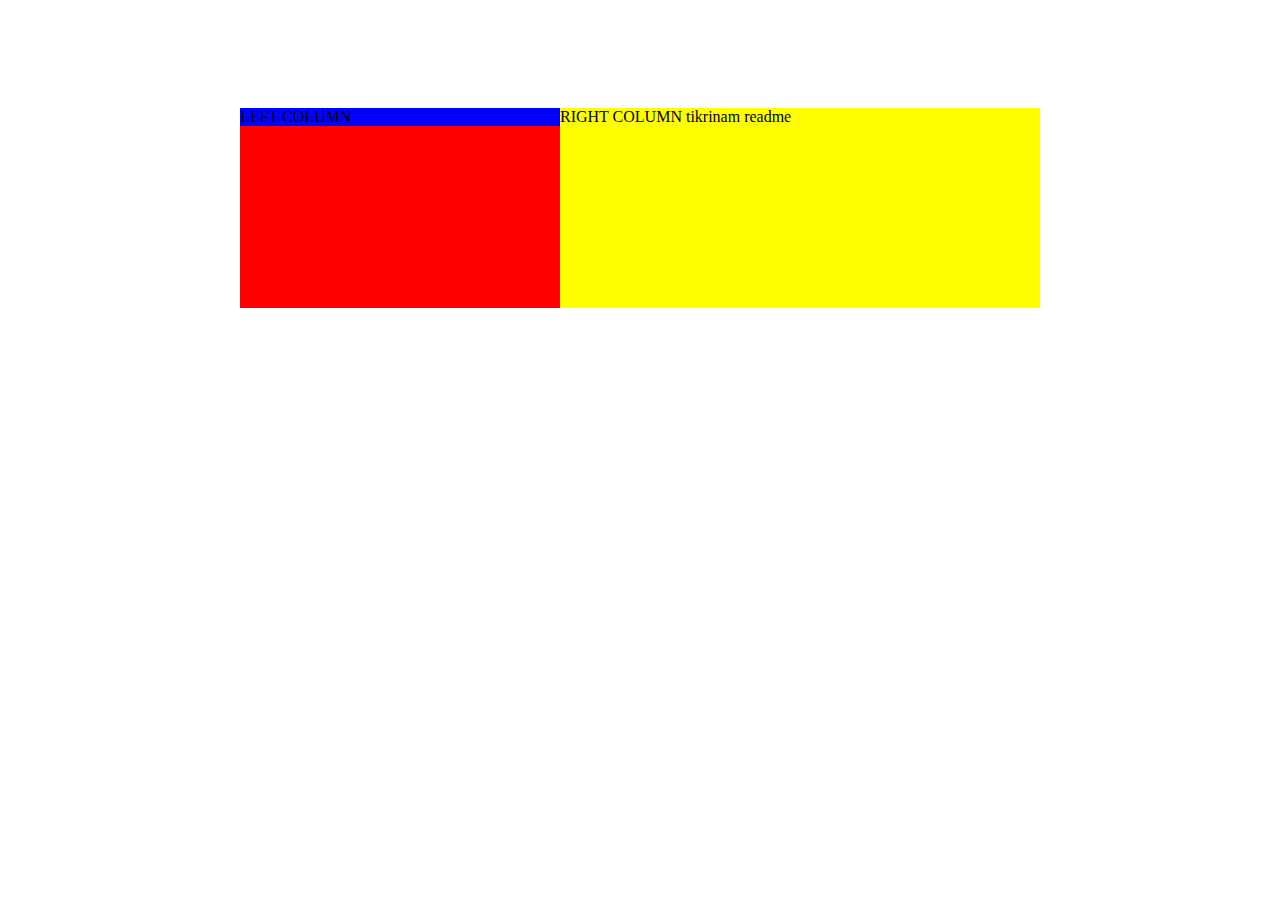
==== index.html @ d6caed0e "pirmas readme pakeitimas" ====
<!DOCTYPE html>
<html lang="en">

<head>
    <meta charset="UTF-8">
    <meta http-equiv="X-UA-Compatible" content="IE=edge">
    <meta name="viewport" content="width=device-width, initial-scale=1.0">
    <title>Sign up</title>
    <link rel="stylesheet" href="./css/main.css">
</head>

<body>
    <main class="container">
        <div class="left-column">
            LEFT COLUMN
        </div>
        <div class="right-column">
            RIGHT COLUMN
            tikrinam readme
        </div>
    </main>
        
</body>
</html>
---- css/main.css ----
.container {
    display: inline-block;
    width: 800px;
    margin-top: 100px;
    background-color:red;
    margin-left: calc((100% - 800px) / 2);    
}

.left-column {      
    width: 40%;
    float: left;
    background-color: blue;
}

.right-column {
    width: 60%;
    float: left;
    height: 200px;
    background-color: yellow;
}
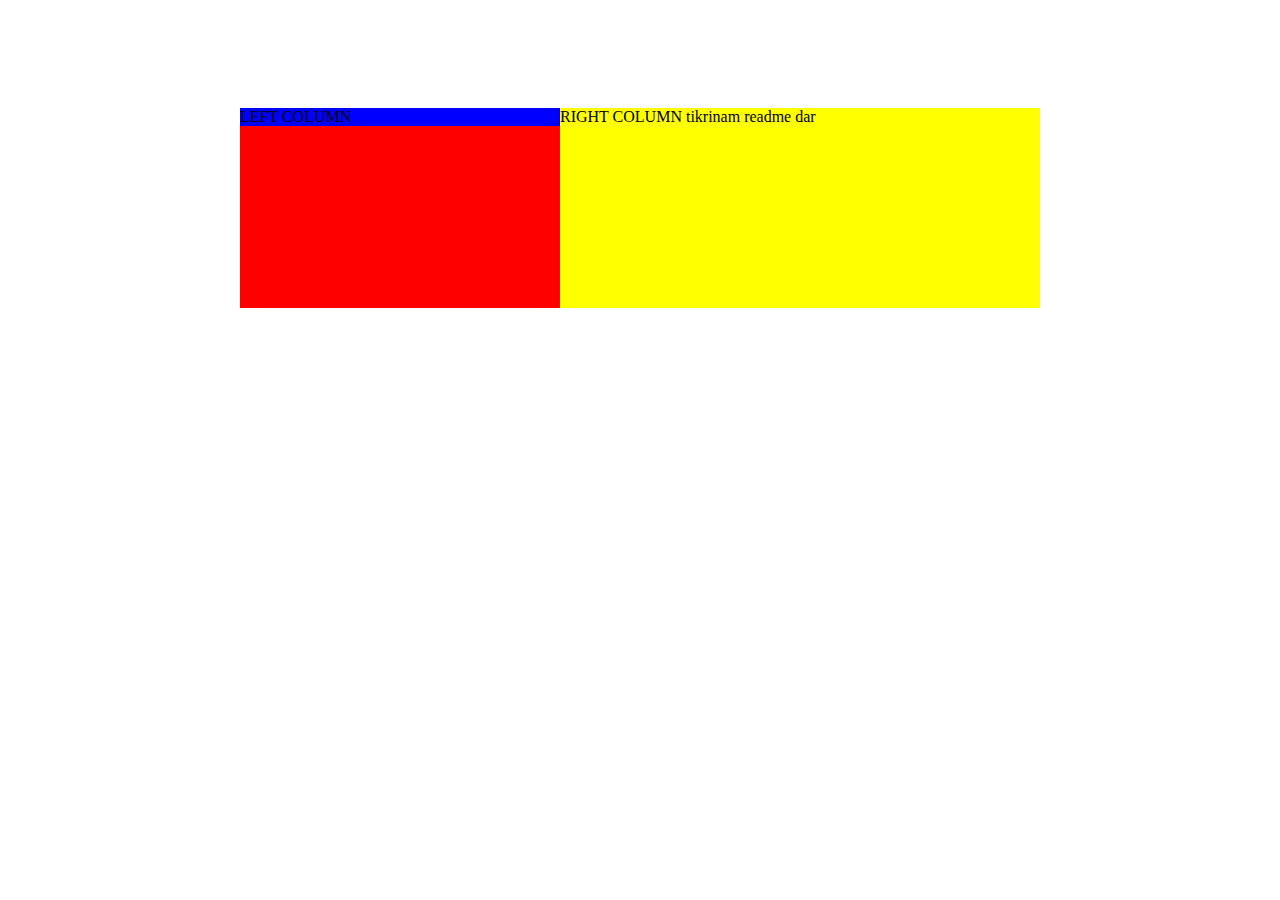
==== commit e843332d: "hi" ====
--- a/index.html
+++ b/index.html
@@ -16,7 +16,7 @@
         </div>
         <div class="right-column">
             RIGHT COLUMN
-            tikrinam readme
+            tikrinam readme dar
         </div>
     </main>
         
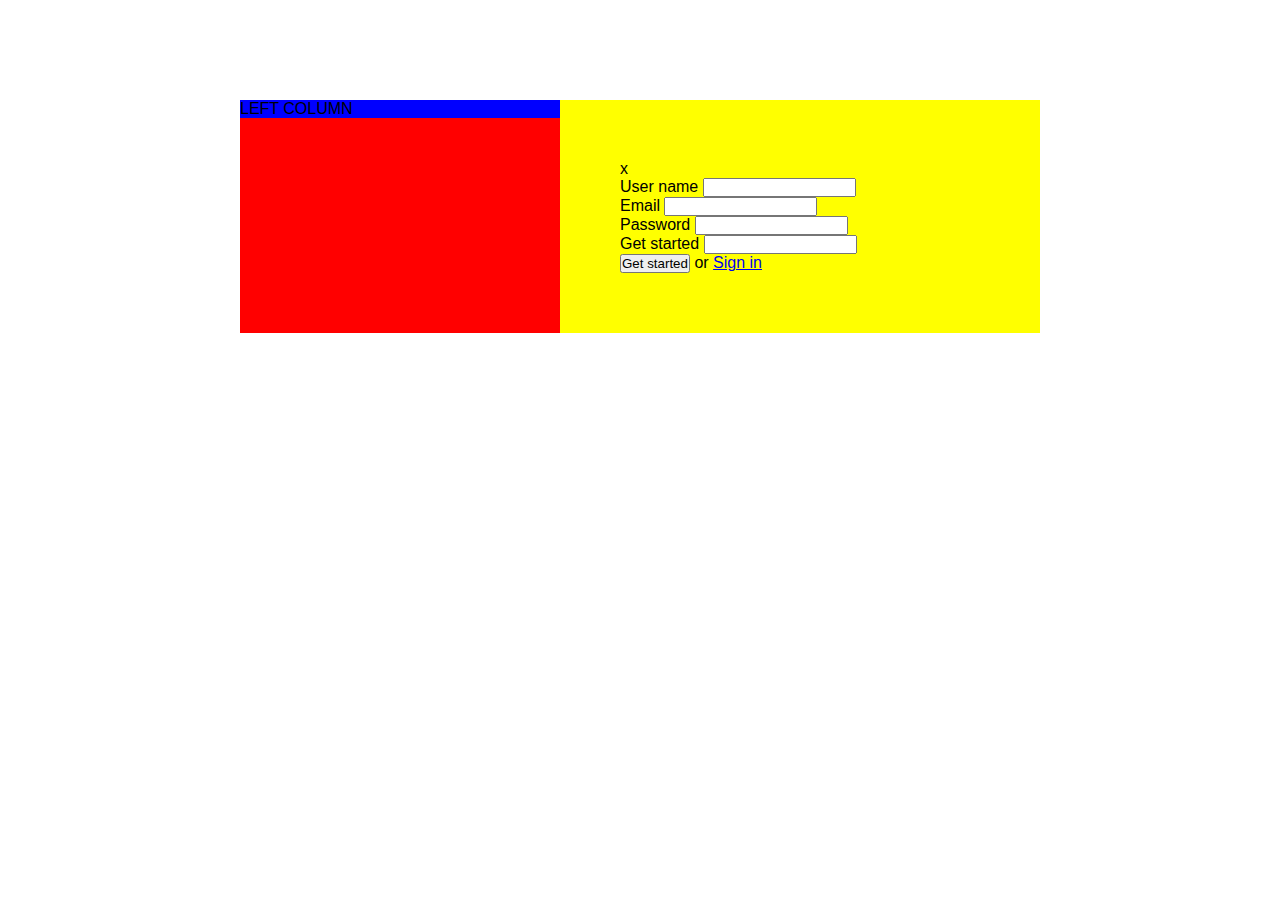
==== commit 4818b602: "Form and reset css rule" ====
--- a/index.html
+++ b/index.html
@@ -15,10 +15,32 @@
             LEFT COLUMN
         </div>
         <div class="right-column">
-            RIGHT COLUMN
-            tikrinam readme dar
+            <div class="close">x</div> 
+            <form>
+               <div class="form-row">
+                   <label for="">User name</label>
+                   <input type="text">
+                </div>
+               <div class="form-row">
+                   <label for="">Email</label>
+                   <input type="text">
+                </div>
+               <div class="form-row">
+                   <label for="">Password</label>
+                   <input type="text">
+                </div>
+               <div class="form-row">
+                   <label for="">Get started</label>
+                   <input type="text">
+                </div>
+                <div class="form-row">
+                   <button type="submit">Get started</button>
+                   <span>or</span>
+                   <a href="#">Sign in</a>
+                </div>
+            </form>      
+                  
         </div>
     </main>
         
 </body>
-</html> --- a/css/main.css
+++ b/css/main.css
@@ -1,3 +1,12 @@
+body,
+body * {
+    margin: 0;
+    padding: 0;
+    vertical-align: top;
+    box-sizing: border-box;
+    font-family: 'Gill Sans', 'Gill Sans MT', Calibri, 'Trebuchet MS', sans-serif;
+}
+
 .container {
     display: inline-block;
     width: 800px;
@@ -15,6 +24,9 @@
 .right-column {
     width: 60%;
     float: left;
-    height: 200px;
+    padding: 60px; 
     background-color: yellow;
+}
+
+.close {
 }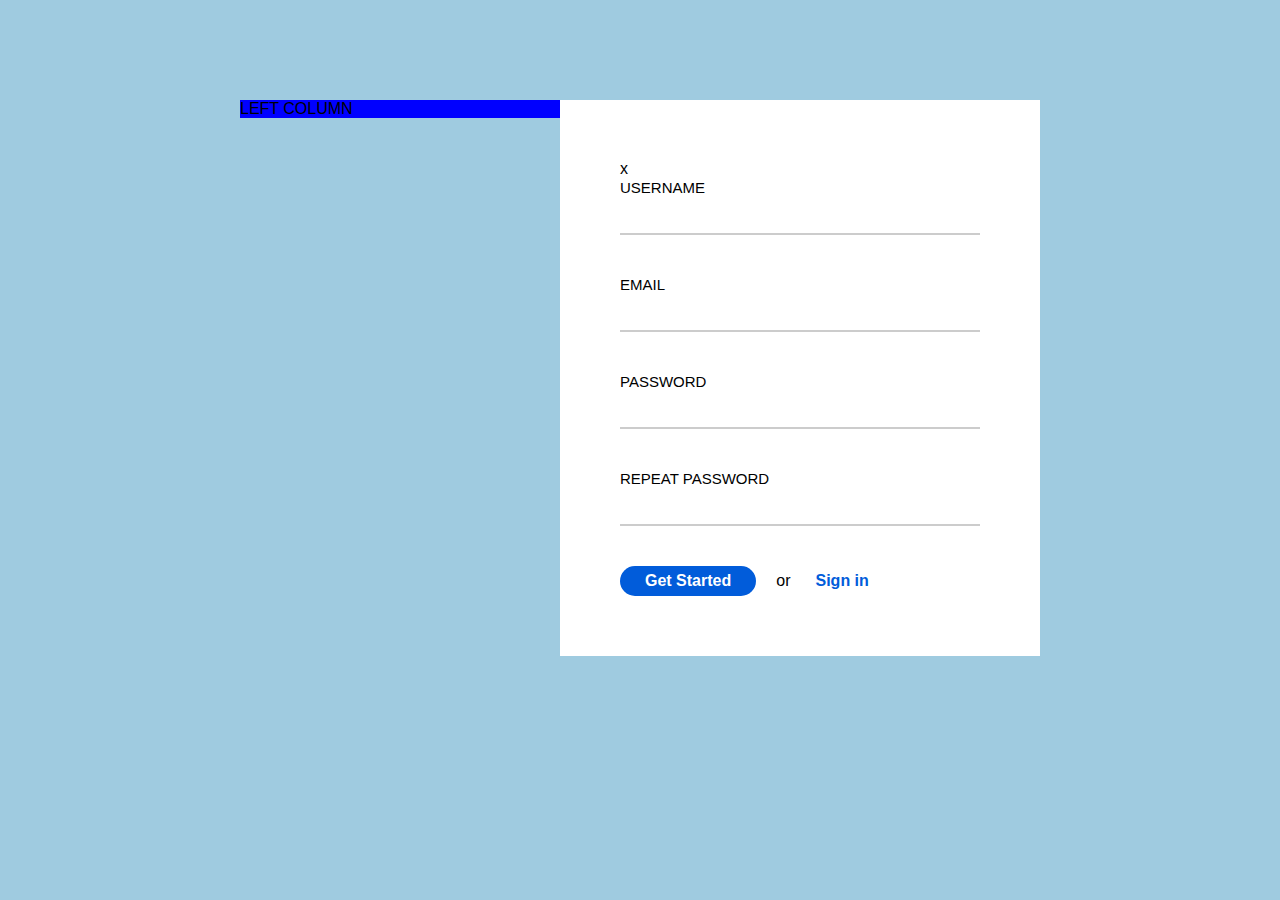
==== commit 37df7eeb: "Add form and css" ====
--- a/index.html
+++ b/index.html
@@ -15,23 +15,23 @@
             LEFT COLUMN
         </div>
         <div class="right-column">
-            <div class="close">x</div> 
+            <div class="close">x</div>            
             <form>
                <div class="form-row">
-                   <label for="">User name</label>
+                   <label for="username">Username</label>
                    <input type="text">
                 </div>
                <div class="form-row">
                    <label for="">Email</label>
-                   <input type="text">
+                   <input type="Email">
                 </div>
                <div class="form-row">
                    <label for="">Password</label>
-                   <input type="text">
+                   <input type="password">
                 </div>
                <div class="form-row">
-                   <label for="">Get started</label>
-                   <input type="text">
+                   <label for="">Repeat password</label>
+                   <input type="password">
                 </div>
                 <div class="form-row">
                    <button type="submit">Get started</button>
--- a/css/main.css
+++ b/css/main.css
@@ -5,13 +5,14 @@
     vertical-align: top;
     box-sizing: border-box;
     font-family: 'Gill Sans', 'Gill Sans MT', Calibri, 'Trebuchet MS', sans-serif;
+}body {
+    background-color:  #9fcbe0;
 }
 
 .container {
     display: inline-block;
     width: 800px;
-    margin-top: 100px;
-    background-color:red;
+    margin-top: 100px;    
     margin-left: calc((100% - 800px) / 2);    
 }
 
@@ -25,8 +26,73 @@
     width: 60%;
     float: left;
     padding: 60px; 
-    background-color: yellow;
+    background-color:#fff;
 }
 
 .close {
-}+}
+
+form {
+    display: inline-block;
+    width: 100%;
+}
+form > .form-row { 
+    display: inline-block; 
+    width: 100%;
+    margin-bottom: 40px;
+}
+form > .form-row:last-of-type {
+    margin-bottom: 0;
+}
+form > .form-row > label { 
+    display: inline-block; 
+    width: 100%; 
+    margin-bottom: 5px;
+    font-size: 15px; 
+    line-height: 20px; 
+    text-transform: uppercase;
+}
+form > .form-row > input { 
+    display: inline-block; 
+    width: 100%; 
+    font-size: 20px;
+    line-height: 30px;
+    border: none;
+    border-bottom: 2px solid #ccc;
+}
+form > .form-row > button {
+    float: left;
+    padding: 5px;
+    padding-left: 25px;
+    padding-right: 25px;
+    font-size: 16px;      
+    font-weight: bold;
+    line-height: 20px;
+    border: none;
+    border-radius: 15px;
+    background-color: #015cda;
+    color:  #fff; 
+    text-transform: capitalize;
+    cursor: pointer;
+}
+form > .form-row > span {
+    float: left; 
+    padding: 5px;
+    margin-left: 15px;
+    margin-right: 15px;
+    font-size: 16px;
+    line-height: 20px; 
+}    
+form > .form-row > a {    
+    float: left; 
+    padding: 5px;
+    font-size: 16px;
+    line-height: 20px;
+    color: #015cda; 
+    text-decoration: none;
+    font-weight: bold;
+
+}
+
+   
+
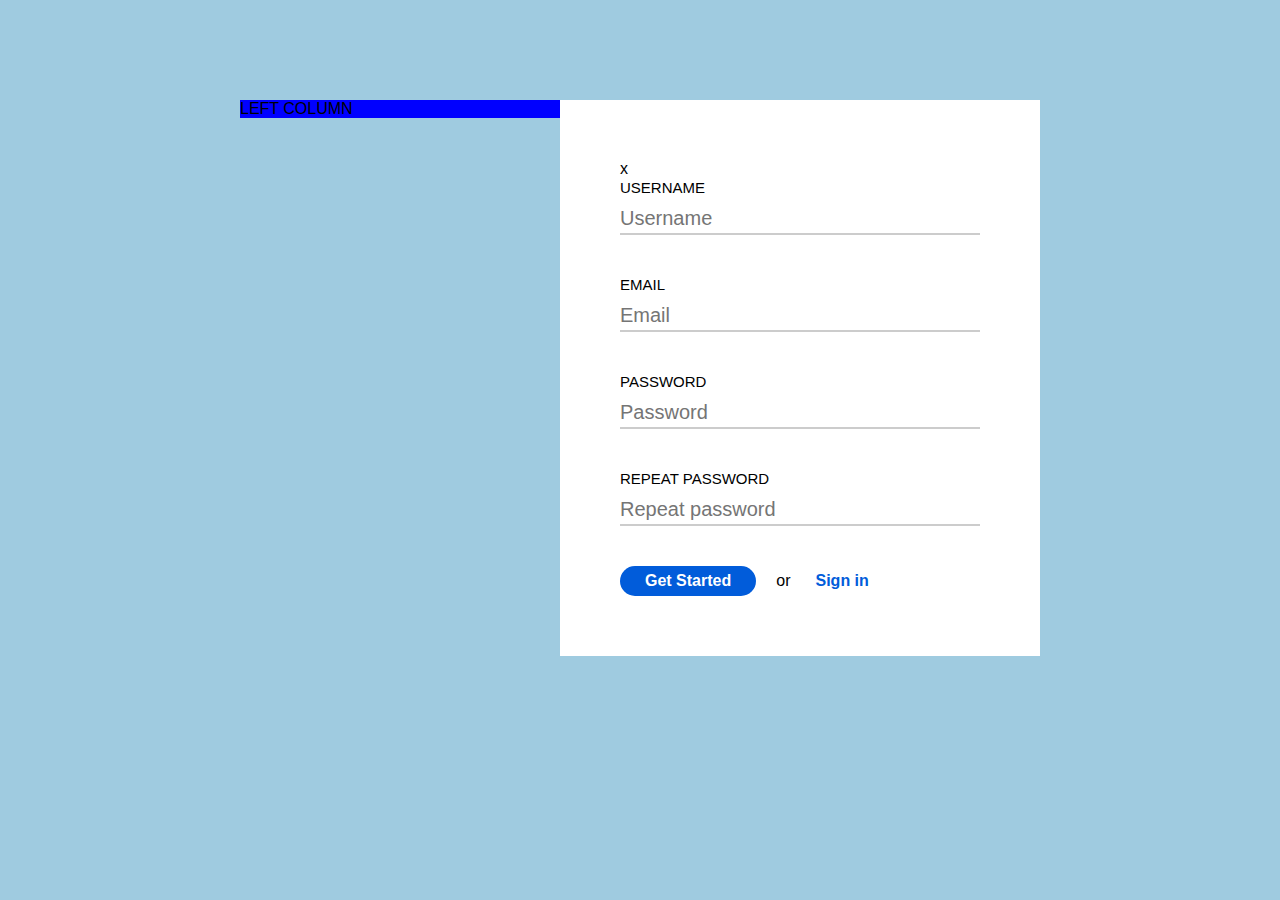
==== commit 30874543: "Form structure #3" ====
--- a/index.html
+++ b/index.html
@@ -19,19 +19,19 @@
             <form>
                <div class="form-row">
                    <label for="username">Username</label>
-                   <input type="text">
+                   <input id="username" type="text"placeholder="Username" required>
                 </div>
                <div class="form-row">
-                   <label for="">Email</label>
-                   <input type="Email">
+                   <label for="email">Email</label>
+                   <input id="email" type="email"placeholder="Email" required>
                 </div>
                <div class="form-row">
-                   <label for="">Password</label>
-                   <input type="password">
+                   <label for="pass">Password</label>
+                   <input id="pass" type="password" placeholder="Password" required>
                 </div>
                <div class="form-row">
-                   <label for="">Repeat password</label>
-                   <input type="password">
+                   <label for="re-pass">Repeat password</label>
+                   <input id="re-pass" type="password"placeholder="Repeat password" required>
                 </div>
                 <div class="form-row">
                    <button type="submit">Get started</button>
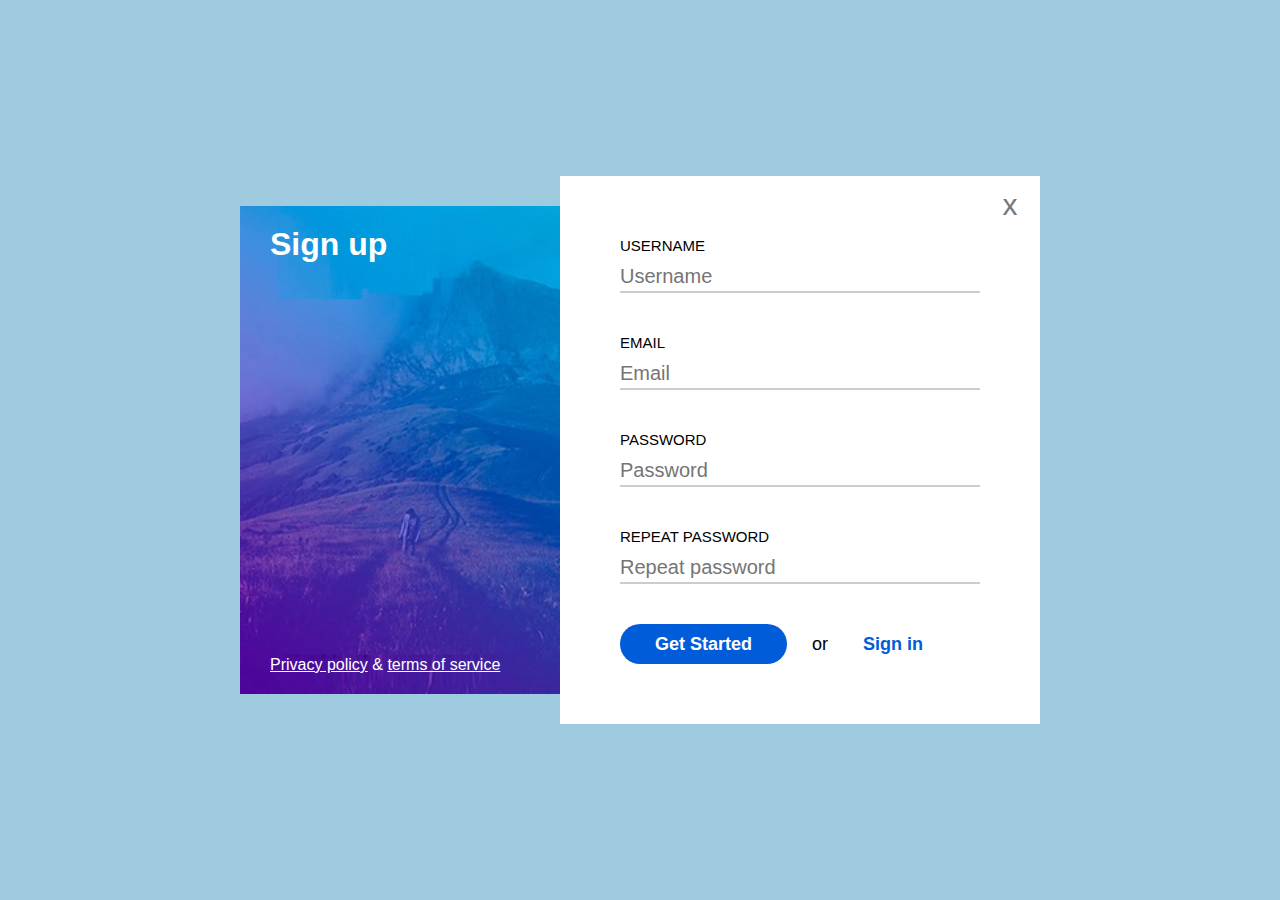
==== commit 34f8e085: "Center all content #5" ====
--- a/index.html
+++ b/index.html
@@ -12,7 +12,12 @@
 <body>
     <main class="container">
         <div class="left-column">
-            LEFT COLUMN
+            <h1 class="main-title">Sign up</h1>
+            <div class="links">
+                <a href="#">Privacy policy</a>
+                <span>&</span>
+                <a href="#">terms of service</a> 
+            </div>               
         </div>
         <div class="right-column">
             <div class="close">x</div>            
--- a/css/main.css
+++ b/css/main.css
@@ -5,31 +5,79 @@
     vertical-align: top;
     box-sizing: border-box;
     font-family: 'Gill Sans', 'Gill Sans MT', Calibri, 'Trebuchet MS', sans-serif;
-}body {
-    background-color:  #9fcbe0;
+}
+
+body {
+    background-color: #9fcbe0;
+    position: relative;
+    height: 100vh;
 }
 
 .container {
     display: inline-block;
     width: 800px;
-    margin-top: 100px;    
-    margin-left: calc((100% - 800px) / 2);    
+    position: absolute;
+    top: 50%;
+    left: 50%;
+    transform: translate(-50%, -50%);
 }
 
-.left-column {      
-    width: 40%;
-    float: left;
+.left-column { 
+    display: inline-block;     
+    width: 40%;    
     background-color: blue;
+    background-image: url(../img/hill.jpg);
+    background-repeat: no-repeat;
+    background-position: center;
+    background-size: cover;
+    position: absolute;
+    top: 30px;
+    bottom: 30px;
+    left: 0;
+    color: #fff;    
+}
+.left-column > .main-title {
+    position: absolute;
+    top: 20px;
+    left: 30px;
+    right: 30px;
+}
+.left-column > .links {
+    position: absolute;
+    bottom: 20px;
+    left: 30px;
+    right: 30px;
+}
+.left-column > .links > a {  
+    color: #fff;  
+}
+.left-column > .links > span {    
 }
 
 .right-column {
     width: 60%;
-    float: left;
+    float: right;
     padding: 60px; 
     background-color:#fff;
+    position: relative;
 }
 
 .close {
+    display: inline-block;
+    width: 60px;
+    height: 60px;    
+    font-size: 30px;
+    text-align: center;
+    line-height: 57px;
+    position: absolute;
+    top: 0;
+    right: 0;
+    color: #777;
+}
+.close:hover {
+    color:#333;
+    background-color: #ccc;
+    cursor: pointer;
 }
 
 form {
@@ -62,14 +110,14 @@
 }
 form > .form-row > button {
     float: left;
-    padding: 5px;
-    padding-left: 25px;
-    padding-right: 25px;
-    font-size: 16px;      
+    padding: 10px;
+    padding-left: 35px;
+    padding-right: 35px;
+    font-size: 18px;      
     font-weight: bold;
     line-height: 20px;
     border: none;
-    border-radius: 15px;
+    border-radius: 20px;
     background-color: #015cda;
     color:  #fff; 
     text-transform: capitalize;
@@ -77,21 +125,20 @@
 }
 form > .form-row > span {
     float: left; 
-    padding: 5px;
+    padding: 10px;
     margin-left: 15px;
     margin-right: 15px;
-    font-size: 16px;
+    font-size: 18px;
     line-height: 20px; 
 }    
 form > .form-row > a {    
     float: left; 
-    padding: 5px;
-    font-size: 16px;
+    padding: 10px;
+    font-size: 18px;
     line-height: 20px;
     color: #015cda; 
     text-decoration: none;
     font-weight: bold;
-
 }
 
    
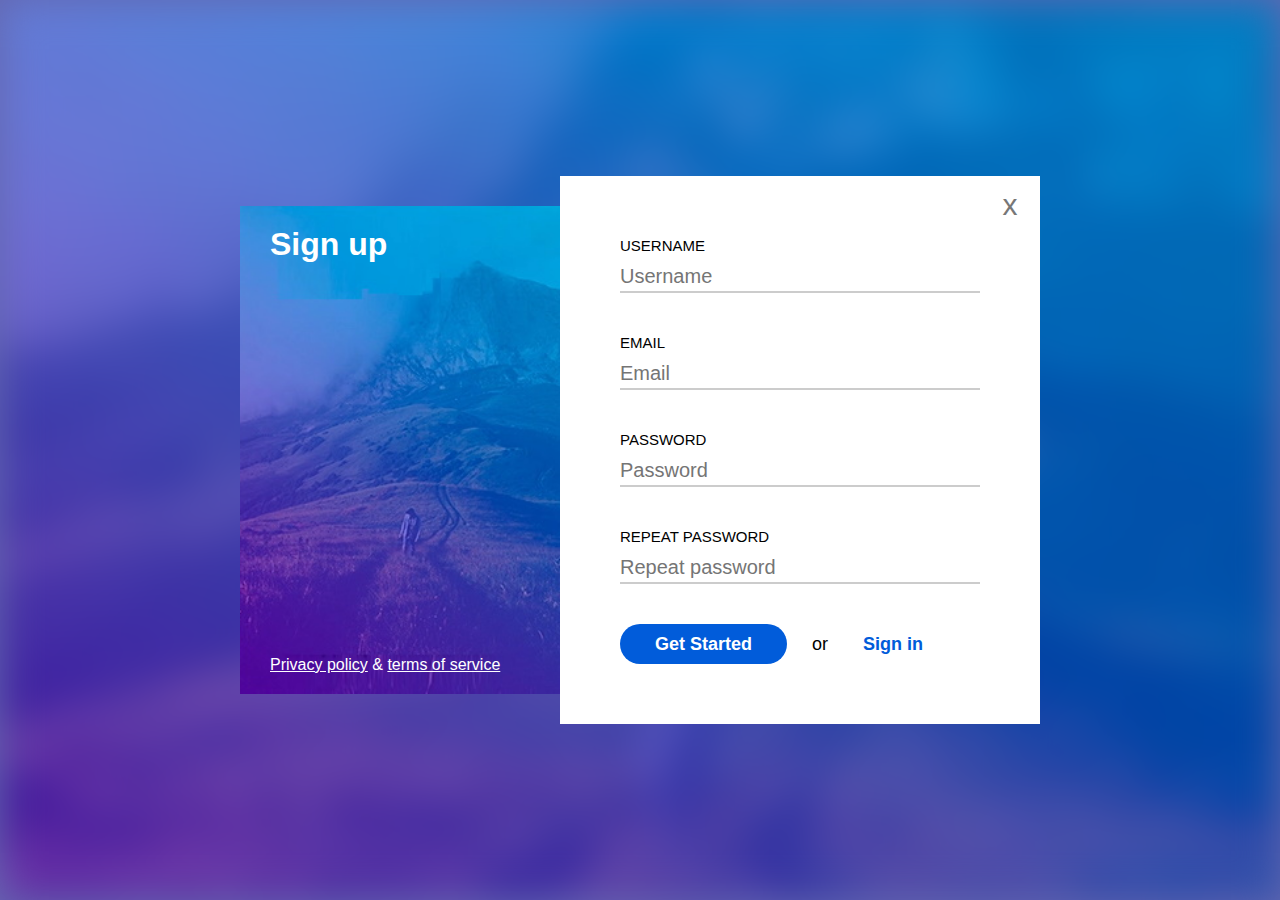
==== commit b7dd1c8c: "Page background #6" ====
--- a/index.html
+++ b/index.html
@@ -10,6 +10,7 @@
 </head>
 
 <body>
+    <div class="backgraund"></div>
     <main class="container">
         <div class="left-column">
             <h1 class="main-title">Sign up</h1>
--- a/css/main.css
+++ b/css/main.css
@@ -8,9 +8,20 @@
 }
 
 body {
-    background-color: #9fcbe0;
+    background-color: #6367b1;
     position: relative;
     height: 100vh;
+}
+.backgraund {
+    display: inline-block;     
+    width: 100%;
+    height: 100%;    
+    background-color: blue;
+    background-image: url(../img/hill.jpg);
+    background-repeat: no-repeat;
+    background-position: center;
+    background-size: cover;
+    filter: blur(20px);
 }
 
 .container {
